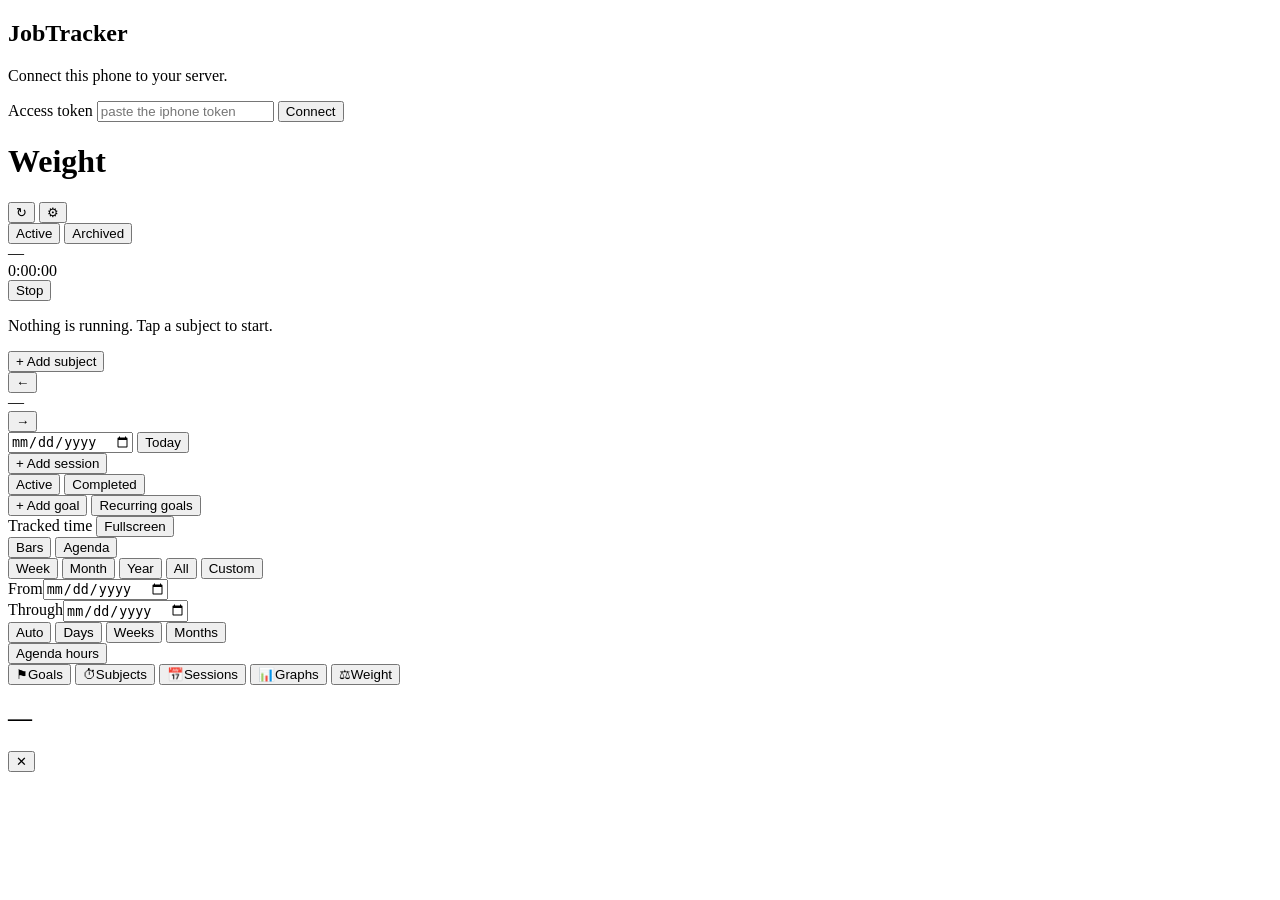
==== web/index.html @ fcdeaebd "feat: add weight management features including picker, projection, and styles - Implemented weight p" ====
<!DOCTYPE html>
<html lang="en">
<head>
<meta charset="utf-8">
<!-- viewport-fit=cover + the safe-area padding in the CSS keeps the bottom bar
     clear of the iPhone home indicator once this is on the home screen. -->
<meta name="viewport" content="width=device-width, initial-scale=1, viewport-fit=cover, user-scalable=no">
<meta name="apple-mobile-web-app-capable" content="yes">
<meta name="apple-mobile-web-app-status-bar-style" content="black-translucent">
<meta name="apple-mobile-web-app-title" content="JobTracker">
<meta name="theme-color" content="#0B1220">
<link rel="manifest" href="/manifest.webmanifest">
<link rel="apple-touch-icon" href="/icon.png">
<link rel="stylesheet" href="/styles/tokens.css">
<link rel="stylesheet" href="/styles/shell.css">
<link rel="stylesheet" href="/styles/controls.css">
<link rel="stylesheet" href="/features/subjects/styles.css">
<link rel="stylesheet" href="/features/goals/styles.css">
<link rel="stylesheet" href="/features/sessions/styles.css">
<link rel="stylesheet" href="/features/graphs/styles.css">
<link rel="stylesheet" href="/features/settings/styles.css">
<link rel="stylesheet" href="/features/weight/styles.css">
<link rel="stylesheet" href="/shared/fullscreen.css">
<title>JobTracker</title>
</head>
<body>

<!-- One-time setup: the token is entered here and kept in localStorage. -->
<section id="setup" class="screen setup hidden">
  <h1>JobTracker</h1>
  <p class="muted">Connect this phone to your server.</p>
  <label for="setup-token">Access token</label>
  <input id="setup-token" type="password" autocomplete="off" autocapitalize="off"
         autocorrect="off" spellcheck="false" placeholder="paste the iphone token">
  <button id="setup-save" class="primary">Connect</button>
  <p id="setup-error" class="error"></p>
</section>

<main id="app" class="hidden">
  <header class="topbar">
    <h1 id="view-title">Weight</h1>
    <div class="topbar-actions">
      <button id="refresh" class="icon-btn" aria-label="Refresh">&#8635;</button>
      <button id="open-settings" class="icon-btn" aria-label="Settings">&#9881;</button>
    </div>
  </header>

  <div id="banner" class="banner hidden"></div>

  <!-- Today: the running timer and one-tap start. -->
  <div id="views">
  <section id="view-today" class="view hidden">
    <div class="seg">
      <button id="subjects-active" class="seg-btn on">Active</button>
      <button id="subjects-archived" class="seg-btn">Archived</button>
    </div>
    <div id="active-card" class="card active-card hidden">
      <div class="active-dot" id="active-dot"></div>
      <div class="active-body">
        <div class="active-name" id="active-name">—</div>
        <div class="active-elapsed" id="active-elapsed">0:00:00</div>
      </div>
      <button id="stop-btn" class="danger">Stop</button>
    </div>
    <p id="idle-note" class="muted">Nothing is running. Tap a subject to start.</p>
    <div id="subject-list" class="list"></div>
    <button id="add-subject" class="primary wide">+ Add subject</button>
  </section>

  <!-- Sessions for one logical day. -->
  <section id="view-sessions" class="view hidden">
    <div class="day-nav">
      <button id="day-prev" class="ghost" aria-label="Previous tracking day">&#8592;</button>
      <div id="day-label" class="day-label">—</div>
      <button id="day-next" class="ghost" aria-label="Next tracking day">&#8594;</button>
    </div>
    <div class="day-tools row">
      <input id="day-date" type="date" aria-label="Tracking day">
      <button id="day-today" class="secondary">Today</button>
    </div>
    <div id="day-total" class="muted day-total"></div>
    <div id="session-list" class="list"></div>
    <button id="add-session" class="primary wide">+ Add session</button>
  </section>

  <!-- Goals and their milestones. -->
  <section id="view-goals" class="view hidden">
    <div class="seg">
      <button id="goals-active" class="seg-btn on">Active</button>
      <button id="goals-done" class="seg-btn">Completed</button>
    </div>
    <div id="goal-list" class="list"></div>
    <button id="add-goal" class="primary wide">+ Add goal</button>
    <button id="goal-templates" class="ghost wide">Recurring goals</button>
  </section>

  <section id="view-graphs" class="view hidden">
    <div class="graph-toolbar">
      <span class="muted">Tracked time</span>
      <button id="graph-fullscreen" class="secondary" aria-expanded="false">Fullscreen</button>
    </div>
    <!-- Two choices, like the desktop: which view, and over what range. -->
    <div class="seg">
      <button class="seg-btn on" data-mode="bars">Bars</button>
      <button class="seg-btn" data-mode="agenda">Agenda</button>
    </div>
    <div class="seg seg-range">
      <button class="seg-btn on" data-range="7">Week</button>
      <button class="seg-btn" data-range="30">Month</button>
      <button class="seg-btn" data-range="365">Year</button>
      <button class="seg-btn" data-range="all">All</button>
      <button class="seg-btn" data-range="custom">Custom</button>
    </div>
    <div id="graph-custom" class="row hidden">
      <div class="field"><label for="graph-start">From</label><input id="graph-start" type="date"></div>
      <div class="field"><label for="graph-end">Through</label><input id="graph-end" type="date"></div>
    </div>
    <!-- Bucket size, same choice the desktop offers. "Auto" follows the range. -->
    <div class="seg seg-group">
      <button class="seg-btn on" data-group="auto">Auto</button>
      <button class="seg-btn" data-group="daily">Days</button>
      <button class="seg-btn" data-group="weekly">Weeks</button>
      <button class="seg-btn" data-group="monthly">Months</button>
    </div>
    <div id="graph-total" class="muted day-total"></div>
    <button id="graph-options" class="ghost wide hidden">Agenda hours</button>
    <div id="graph-body"></div>
    <div id="graph-legend" class="legend"></div>
  </section>

  <section id="view-weight" class="view">
    <div id="weight-body"></div>
  </section>

  </div>

  <nav class="tabbar five" aria-label="App sections">
    <button class="tab" data-view="goals"><span>&#9873;</span>Goals</button>
    <button class="tab" data-view="today"><span>&#9201;</span>Subjects</button>
    <button class="tab" data-view="sessions"><span>&#128197;</span>Sessions</button>
    <button class="tab" data-view="graphs"><span>&#128202;</span>Graphs</button>
    <button class="tab on" data-view="weight"><span>&#9878;</span>Weight</button>
  </nav>
</main>

<!-- A single reusable sheet, filled in by whichever action opened it. -->
<div id="sheet" class="sheet-wrap hidden">
  <div class="sheet">
    <div class="sheet-head">
      <h2 id="sheet-title">—</h2>
      <button id="sheet-close" class="icon-btn" aria-label="Close">&#10005;</button>
    </div>
    <div id="sheet-body"></div>
  </div>
</div>

<script type="module" src="/app.js"></script>
</body>
</html>
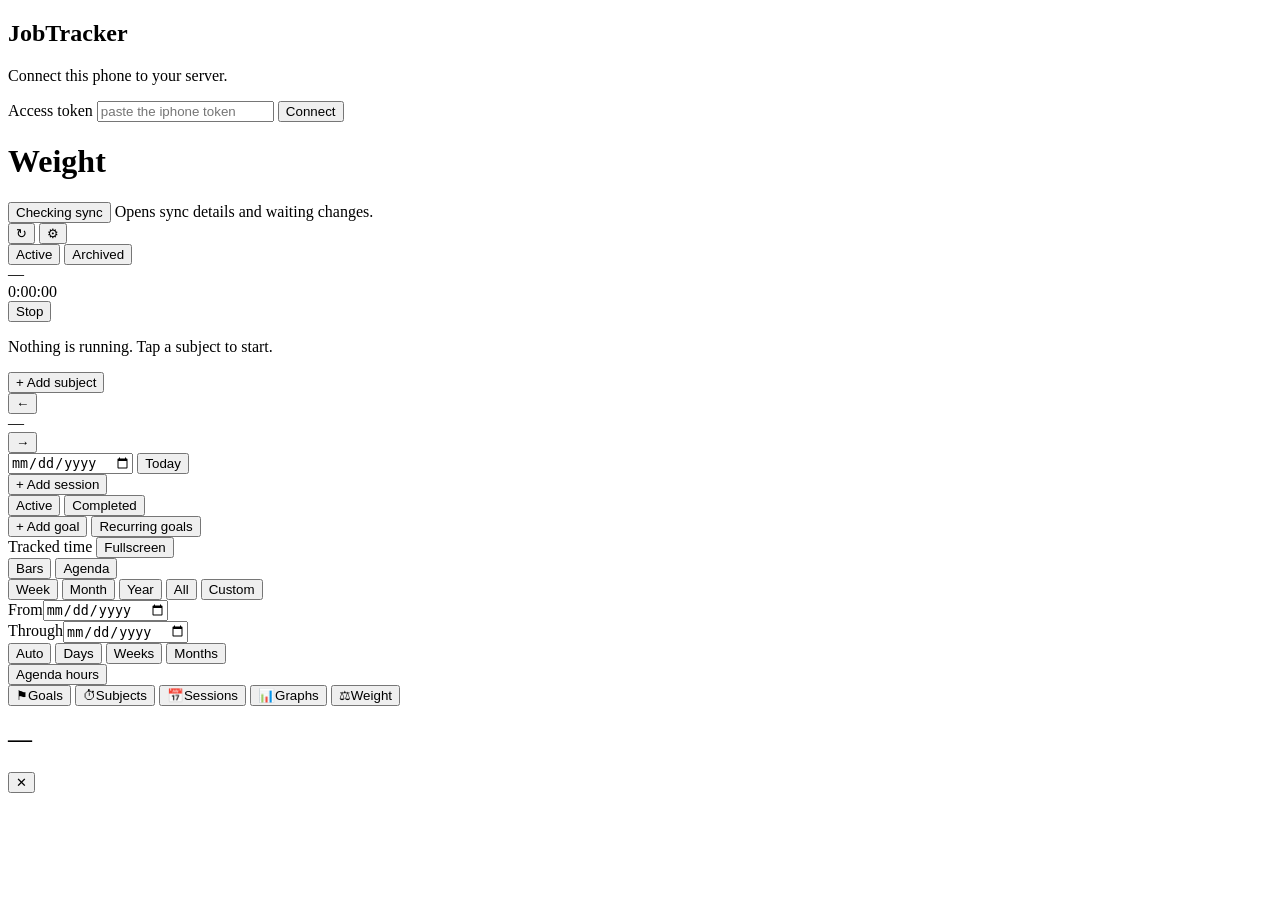
==== commit ae045f6c: "feat: implement durable writes and sync functionality - Added action runner for coordinating durable" ====
--- a/web/index.html
+++ b/web/index.html
@@ -4,7 +4,7 @@
 <meta charset="utf-8">
 <!-- viewport-fit=cover + the safe-area padding in the CSS keeps the bottom bar
      clear of the iPhone home indicator once this is on the home screen. -->
-<meta name="viewport" content="width=device-width, initial-scale=1, viewport-fit=cover, user-scalable=no">
+<meta name="viewport" content="width=device-width, initial-scale=1, viewport-fit=cover">
 <meta name="apple-mobile-web-app-capable" content="yes">
 <meta name="apple-mobile-web-app-status-bar-style" content="black-translucent">
 <meta name="apple-mobile-web-app-title" content="JobTracker">
@@ -33,19 +33,23 @@
   <input id="setup-token" type="password" autocomplete="off" autocapitalize="off"
          autocorrect="off" spellcheck="false" placeholder="paste the iphone token">
   <button id="setup-save" class="primary">Connect</button>
-  <p id="setup-error" class="error"></p>
+  <p id="setup-error" class="error" role="status" aria-live="polite"></p>
 </section>
 
 <main id="app" class="hidden">
   <header class="topbar">
-    <h1 id="view-title">Weight</h1>
+    <div class="topbar-heading">
+      <h1 id="view-title">Weight</h1>
+      <button id="sync-status" class="sync-status" type="button" aria-describedby="sync-status-hint">Checking sync</button>
+      <span id="sync-status-hint" class="sr-only">Opens sync details and waiting changes.</span>
+    </div>
     <div class="topbar-actions">
       <button id="refresh" class="icon-btn" aria-label="Refresh">&#8635;</button>
       <button id="open-settings" class="icon-btn" aria-label="Settings">&#9881;</button>
     </div>
   </header>
 
-  <div id="banner" class="banner hidden"></div>
+  <div id="banner" class="banner hidden" aria-live="off"></div>
 
   <!-- Today: the running timer and one-tap start. -->
   <div id="views">
@@ -124,7 +128,7 @@
     </div>
     <div id="graph-total" class="muted day-total"></div>
     <button id="graph-options" class="ghost wide hidden">Agenda hours</button>
-    <div id="graph-body"></div>
+    <div id="graph-body" aria-label="Tracking graphs"></div>
     <div id="graph-legend" class="legend"></div>
   </section>
 
@@ -135,25 +139,27 @@
   </div>
 
   <nav class="tabbar five" aria-label="App sections">
-    <button class="tab" data-view="goals"><span>&#9873;</span>Goals</button>
-    <button class="tab" data-view="today"><span>&#9201;</span>Subjects</button>
-    <button class="tab" data-view="sessions"><span>&#128197;</span>Sessions</button>
-    <button class="tab" data-view="graphs"><span>&#128202;</span>Graphs</button>
-    <button class="tab on" data-view="weight"><span>&#9878;</span>Weight</button>
+    <button class="tab" data-view="goals"><span aria-hidden="true">&#9873;</span>Goals</button>
+    <button class="tab" data-view="today"><span aria-hidden="true">&#9201;</span>Subjects</button>
+    <button class="tab" data-view="sessions"><span aria-hidden="true">&#128197;</span>Sessions</button>
+    <button class="tab" data-view="graphs"><span aria-hidden="true">&#128202;</span>Graphs</button>
+    <button class="tab on" data-view="weight"><span aria-hidden="true">&#9878;</span>Weight</button>
   </nav>
 </main>
 
 <!-- A single reusable sheet, filled in by whichever action opened it. -->
 <div id="sheet" class="sheet-wrap hidden">
-  <div class="sheet">
+  <div class="sheet" role="dialog" aria-modal="true" aria-labelledby="sheet-title" tabindex="-1">
     <div class="sheet-head">
-      <h2 id="sheet-title">—</h2>
+      <h2 id="sheet-title" tabindex="-1">—</h2>
       <button id="sheet-close" class="icon-btn" aria-label="Close">&#10005;</button>
     </div>
     <div id="sheet-body"></div>
   </div>
 </div>
 
+<div id="announcements" class="sr-only" role="status" aria-live="polite" aria-atomic="true"></div>
+
 <script type="module" src="/app.js"></script>
 </body>
 </html>
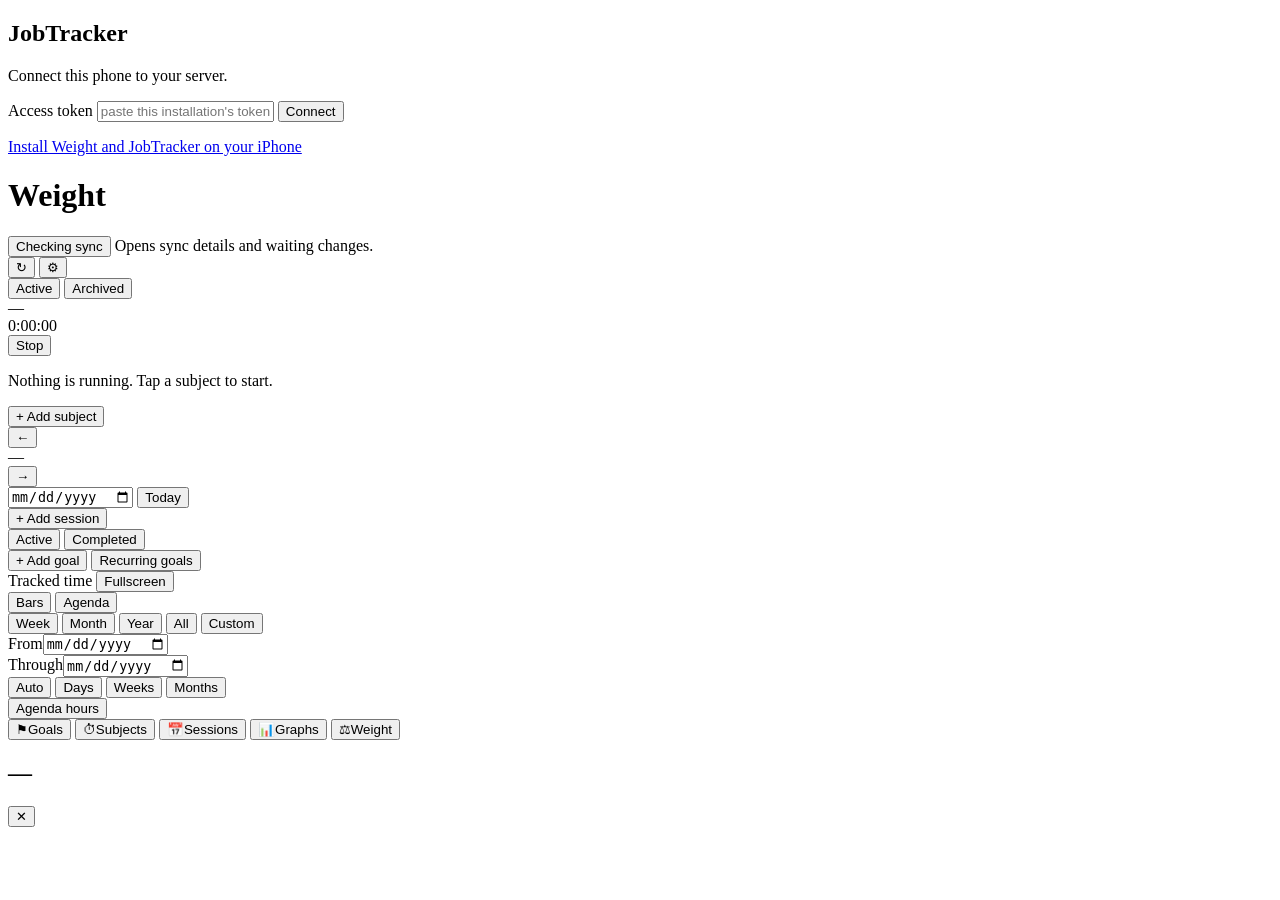
==== commit 3bde0de9: "feat: split iPhone Weight and JobTracker apps" ====
--- a/web/index.html
+++ b/web/index.html
@@ -7,10 +7,10 @@
 <meta name="viewport" content="width=device-width, initial-scale=1, viewport-fit=cover">
 <meta name="apple-mobile-web-app-capable" content="yes">
 <meta name="apple-mobile-web-app-status-bar-style" content="black-translucent">
-<meta name="apple-mobile-web-app-title" content="JobTracker">
+<meta name="apple-mobile-web-app-title" content="Weight">
 <meta name="theme-color" content="#0B1220">
 <link rel="manifest" href="/manifest.webmanifest">
-<link rel="apple-touch-icon" href="/icon.png">
+<link rel="apple-touch-icon" sizes="180x180" href="/icons/weight-touch.png">
 <link rel="stylesheet" href="/styles/tokens.css">
 <link rel="stylesheet" href="/styles/shell.css">
 <link rel="stylesheet" href="/styles/controls.css">
@@ -24,6 +24,7 @@
 <title>JobTracker</title>
 </head>
 <body>
+<script src="/legacy.js"></script>
 
 <!-- One-time setup: the token is entered here and kept in localStorage. -->
 <section id="setup" class="screen setup hidden">
@@ -31,9 +32,10 @@
   <p class="muted">Connect this phone to your server.</p>
   <label for="setup-token">Access token</label>
   <input id="setup-token" type="password" autocomplete="off" autocapitalize="off"
-         autocorrect="off" spellcheck="false" placeholder="paste the iphone token">
+         autocorrect="off" spellcheck="false" placeholder="paste this installation's token">
   <button id="setup-save" class="primary">Connect</button>
   <p id="setup-error" class="error" role="status" aria-live="polite"></p>
+  <a href="/phone/" target="_blank" rel="noopener">Install Weight and JobTracker on your iPhone</a>
 </section>
 
 <main id="app" class="hidden">
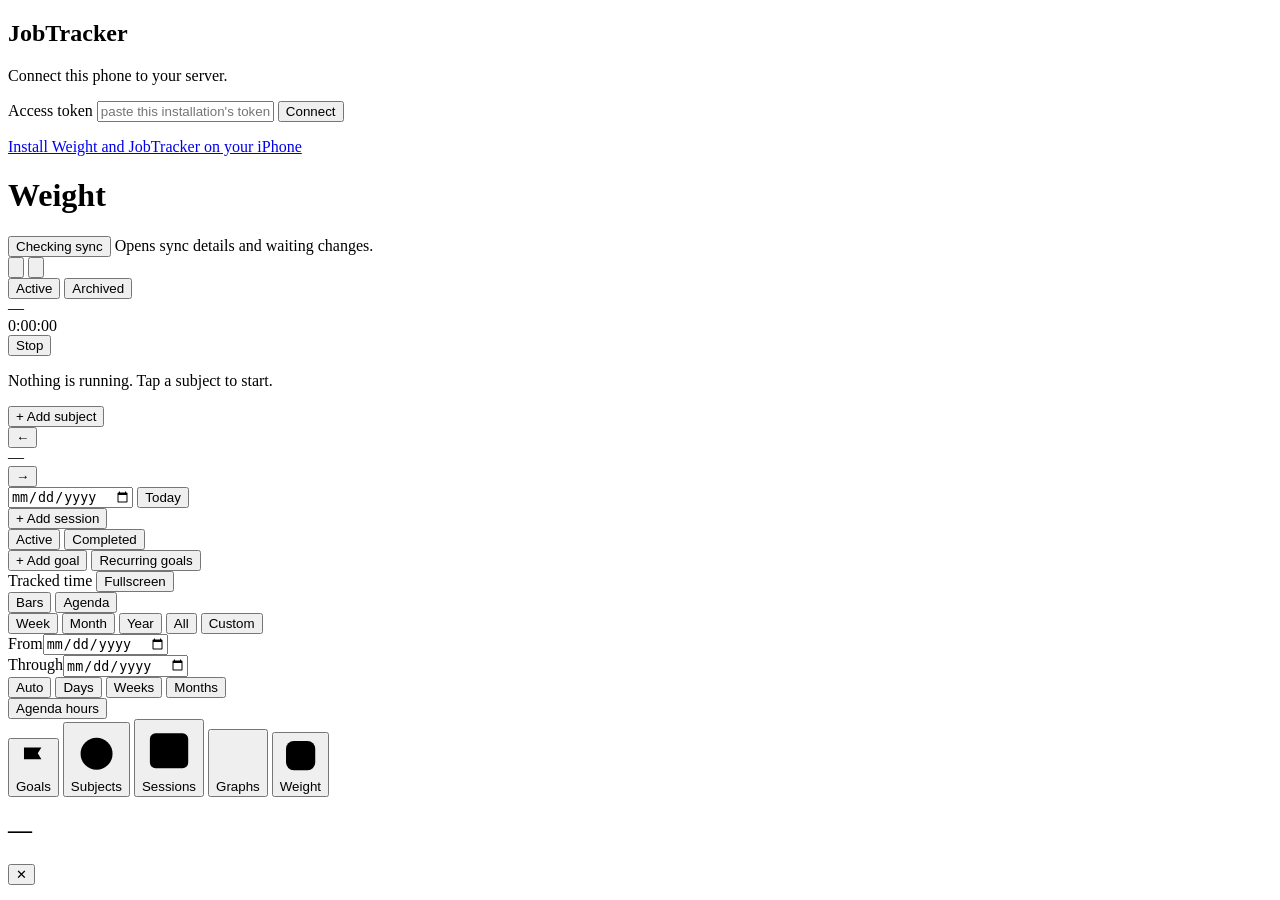
==== commit 5d8cc3b7: "feat: polish phone shell and fill the iOS standalone screen Use the opaque status-bar style: with bl" ====
--- a/web/index.html
+++ b/web/index.html
@@ -3,10 +3,12 @@
 <head>
 <meta charset="utf-8">
 <!-- viewport-fit=cover + the safe-area padding in the CSS keeps the bottom bar
-     clear of the iPhone home indicator once this is on the home screen. -->
+     clear of the iPhone home indicator once this is on the home screen.
+     An opaque status bar: iOS 26+ standalone apps with black-translucent paint
+     the page one status-bar height short of the bottom and blur the header. -->
 <meta name="viewport" content="width=device-width, initial-scale=1, viewport-fit=cover">
 <meta name="apple-mobile-web-app-capable" content="yes">
-<meta name="apple-mobile-web-app-status-bar-style" content="black-translucent">
+<meta name="apple-mobile-web-app-status-bar-style" content="black">
 <meta name="apple-mobile-web-app-title" content="Weight">
 <meta name="theme-color" content="#0B1220">
 <link rel="manifest" href="/manifest.webmanifest">
@@ -46,8 +48,8 @@
       <span id="sync-status-hint" class="sr-only">Opens sync details and waiting changes.</span>
     </div>
     <div class="topbar-actions">
-      <button id="refresh" class="icon-btn" aria-label="Refresh">&#8635;</button>
-      <button id="open-settings" class="icon-btn" aria-label="Settings">&#9881;</button>
+      <button id="refresh" class="icon-btn" aria-label="Refresh"><svg class="icon" viewBox="0 0 24 24" aria-hidden="true" focusable="false"><path d="M20 12a8 8 0 1 1-2.34-5.66L19.4 8.1M14.9 8.1h4.5V3.6"/></svg></button>
+      <button id="open-settings" class="icon-btn" aria-label="Settings"><svg class="icon" viewBox="0 0 24 24" aria-hidden="true" focusable="false"><path d="M4 7h9M17 7h3M4 17h3M11 17h9"/><circle cx="15" cy="7" r="2.2"/><circle cx="9" cy="17" r="2.2"/></svg></button>
     </div>
   </header>
 
@@ -141,11 +143,11 @@
   </div>
 
   <nav class="tabbar five" aria-label="App sections">
-    <button class="tab" data-view="goals"><span aria-hidden="true">&#9873;</span>Goals</button>
-    <button class="tab" data-view="today"><span aria-hidden="true">&#9201;</span>Subjects</button>
-    <button class="tab" data-view="sessions"><span aria-hidden="true">&#128197;</span>Sessions</button>
-    <button class="tab" data-view="graphs"><span aria-hidden="true">&#128202;</span>Graphs</button>
-    <button class="tab on" data-view="weight"><span aria-hidden="true">&#9878;</span>Weight</button>
+    <button class="tab" data-view="goals"><svg class="icon" viewBox="0 0 24 24" aria-hidden="true" focusable="false"><path d="M5.5 21V4M5.5 4.5h12l-2.5 4 2.5 4h-12"/></svg>Goals</button>
+    <button class="tab" data-view="today"><svg class="icon" viewBox="0 0 24 24" aria-hidden="true" focusable="false"><circle cx="12" cy="13.5" r="7.5"/><path d="M12 9.5v4l2.6 2.2M9.5 2.5h5M12 2.5V6"/></svg>Subjects</button>
+    <button class="tab" data-view="sessions"><svg class="icon" viewBox="0 0 24 24" aria-hidden="true" focusable="false"><rect x="3.5" y="5" width="17" height="15.5" rx="2.5"/><path d="M3.5 10h17M8 3v4M16 3v4"/></svg>Sessions</button>
+    <button class="tab" data-view="graphs"><svg class="icon" viewBox="0 0 24 24" aria-hidden="true" focusable="false"><path d="M4 20h16M7.5 16.5v-5M12 16.5V6.5M16.5 16.5v-8"/></svg>Graphs</button>
+    <button class="tab on" data-view="weight"><svg class="icon" viewBox="0 0 24 24" aria-hidden="true" focusable="false"><rect x="3.5" y="3.5" width="17" height="17" rx="4.5"/><path d="M8 11a5.5 5.5 0 0 1 8 0M12 12.5l1.6-2.4"/></svg>Weight</button>
   </nav>
 </main>
 
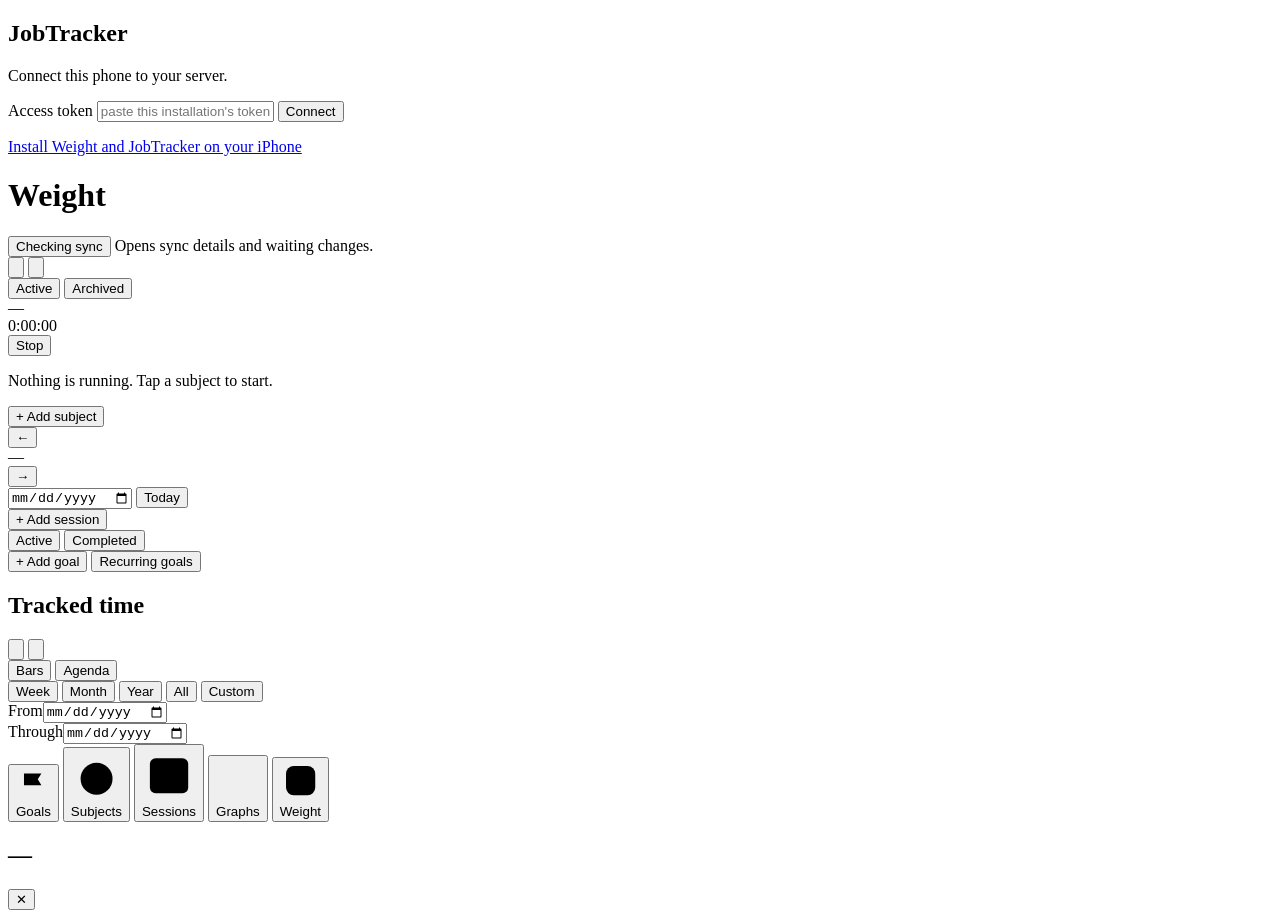
==== commit 00224239: "feat(graphs): simplify controls, fix the fullscreen header, vivid agenda Show only the view and rang" ====
--- a/web/index.html
+++ b/web/index.html
@@ -104,8 +104,9 @@
 
   <section id="view-graphs" class="view hidden">
     <div class="graph-toolbar">
-      <span class="muted">Tracked time</span>
-      <button id="graph-fullscreen" class="secondary" aria-expanded="false">Fullscreen</button>
+      <h2 class="graph-title">Tracked time</h2>
+      <button id="graph-options" class="icon-btn graph-tool" type="button" aria-label="Graph options"><svg class="icon" viewBox="0 0 24 24" aria-hidden="true" focusable="false"><path d="M4 7h9M17 7h3M4 17h3M11 17h9"/><circle cx="15" cy="7" r="2.2"/><circle cx="9" cy="17" r="2.2"/></svg></button>
+      <button id="graph-fullscreen" class="icon-btn graph-tool" type="button" aria-label="Open graphs fullscreen" aria-expanded="false"><svg class="icon icon-expand" viewBox="0 0 24 24" aria-hidden="true" focusable="false"><path d="M4 9V4h5M20 9V4h-5M4 15v5h5M20 15v5h-5"/></svg><svg class="icon icon-close" viewBox="0 0 24 24" aria-hidden="true" focusable="false"><path d="M6 6l12 12M18 6L6 18"/></svg></button>
     </div>
     <!-- Two choices, like the desktop: which view, and over what range. -->
     <div class="seg">
@@ -123,15 +124,8 @@
       <div class="field"><label for="graph-start">From</label><input id="graph-start" type="date"></div>
       <div class="field"><label for="graph-end">Through</label><input id="graph-end" type="date"></div>
     </div>
-    <!-- Bucket size, same choice the desktop offers. "Auto" follows the range. -->
-    <div class="seg seg-group">
-      <button class="seg-btn on" data-group="auto">Auto</button>
-      <button class="seg-btn" data-group="daily">Days</button>
-      <button class="seg-btn" data-group="weekly">Weeks</button>
-      <button class="seg-btn" data-group="monthly">Months</button>
-    </div>
+    <!-- Bar grouping and agenda hours live in the options sheet. -->
     <div id="graph-total" class="muted day-total"></div>
-    <button id="graph-options" class="ghost wide hidden">Agenda hours</button>
     <div id="graph-body" aria-label="Tracking graphs"></div>
     <div id="graph-legend" class="legend"></div>
   </section>
